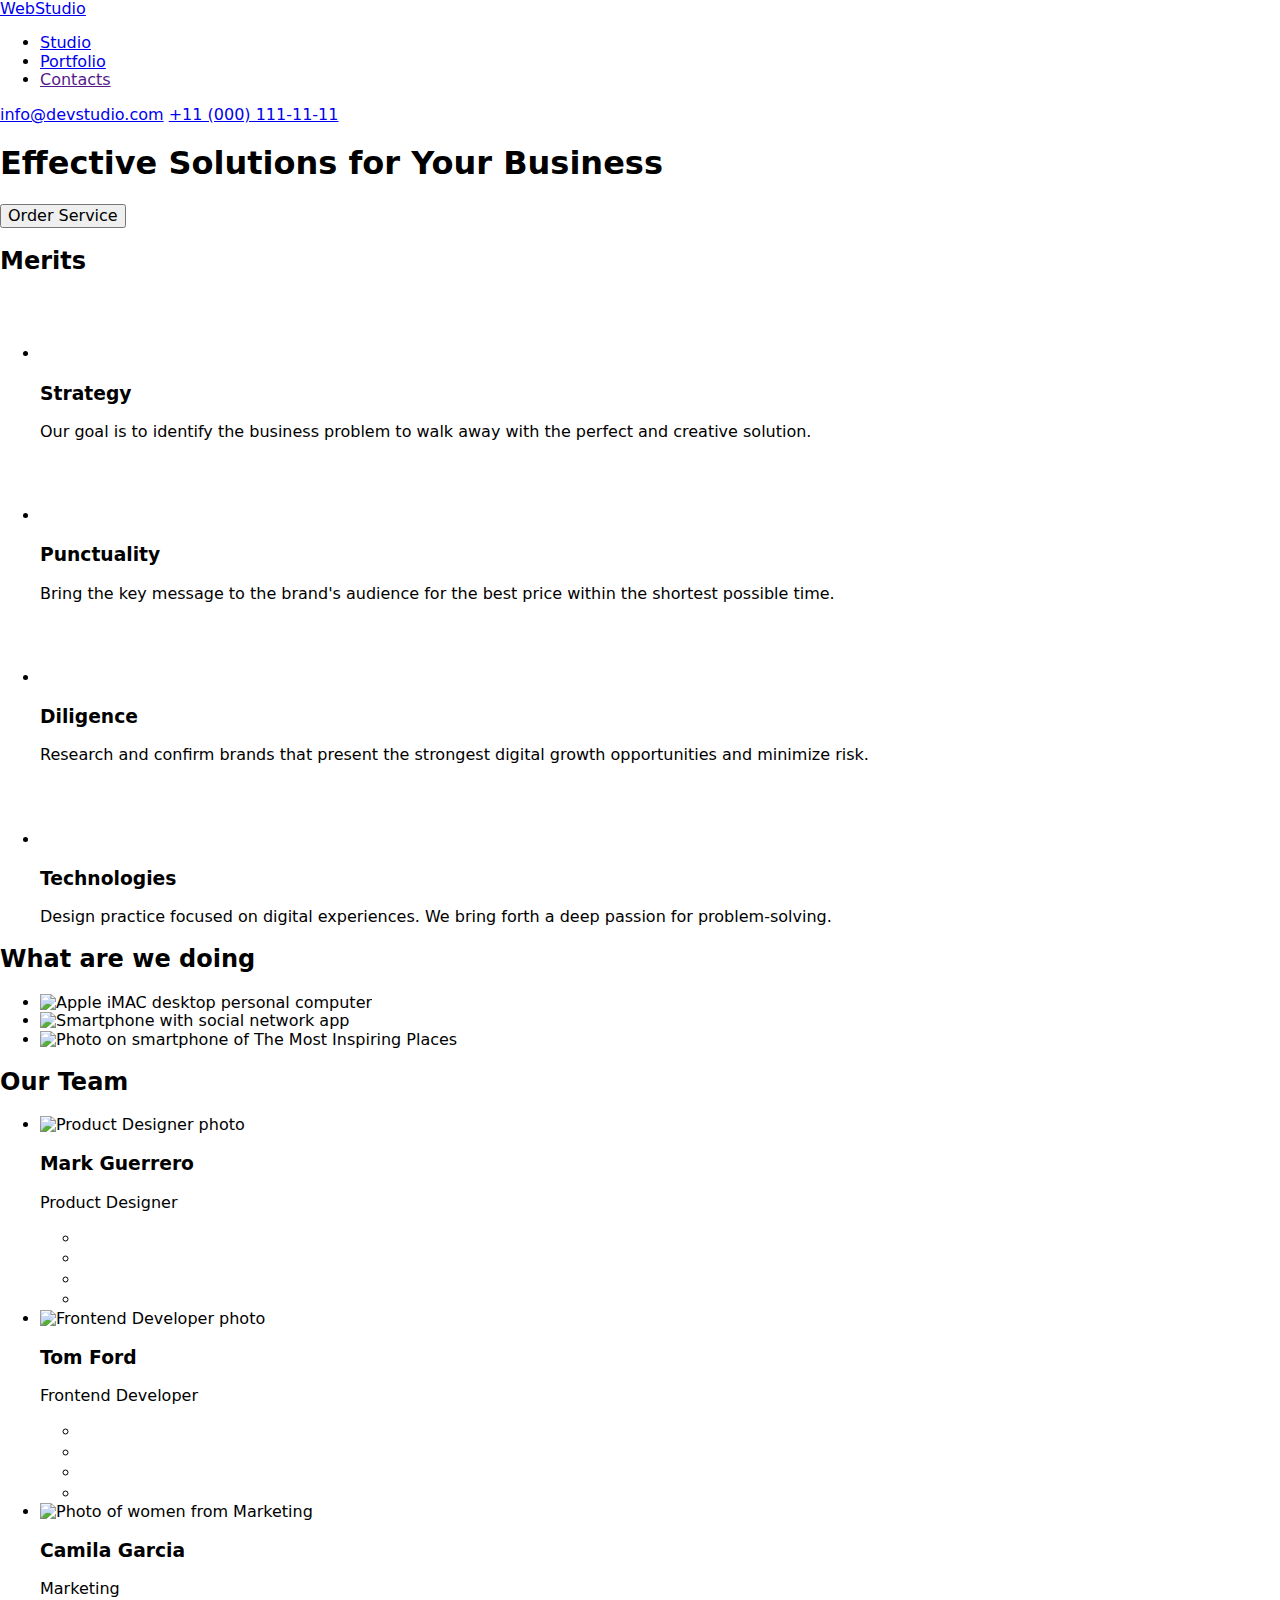
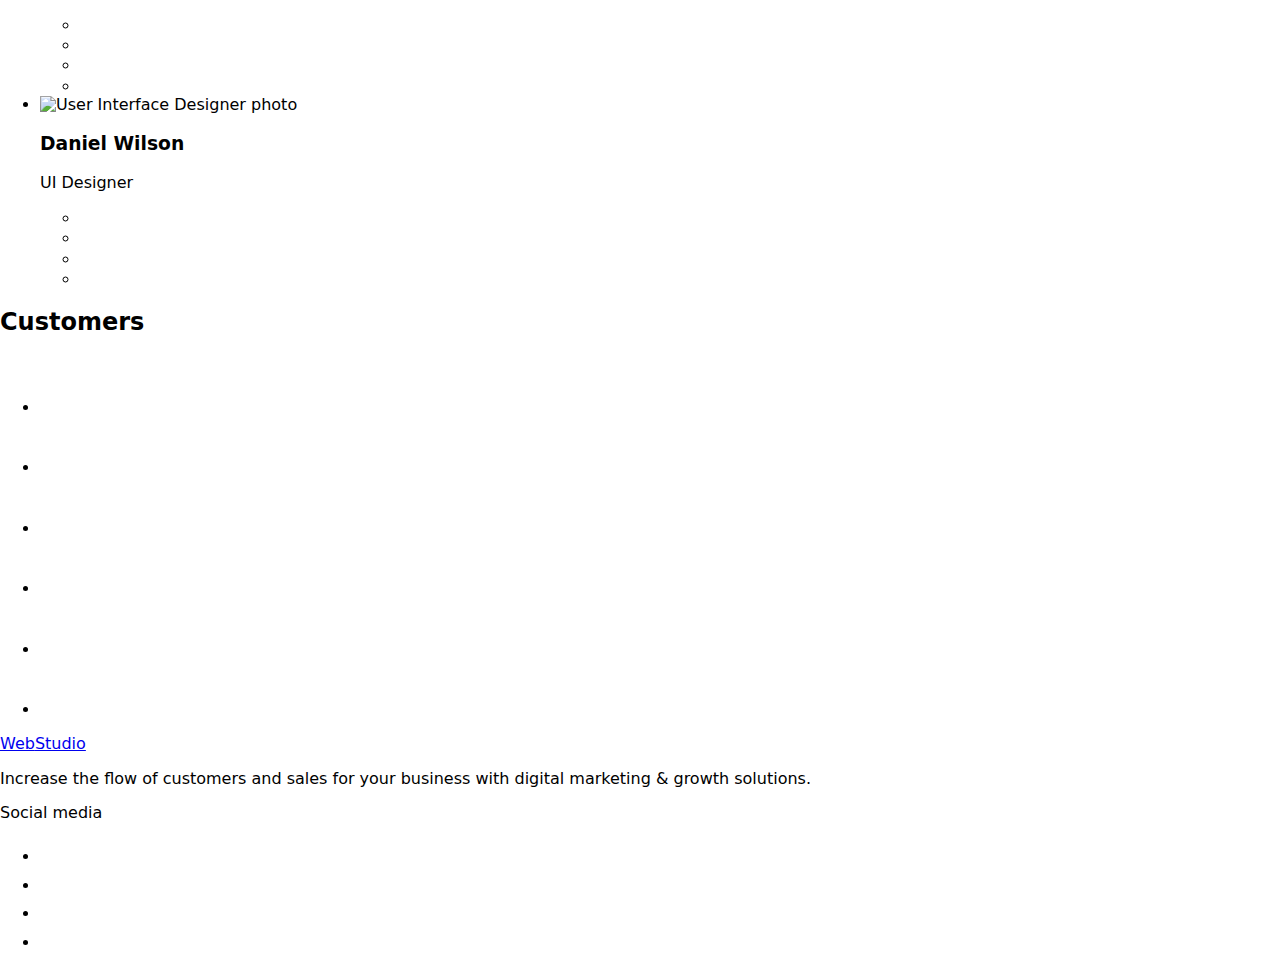
==== index.html @ 790641c5 "Create index.html" ====
<!DOCTYPE html>
<html lang="en">
<head>
    <meta charset="UTF-8">
    <meta http-equiv="X-UA-Compatible" content="IE=edge">
    <meta name="viewport" content="width=device-width, initial-scale=1.0">
    <title>WEBSTUDIO</title>
    <link rel="stylesheet" href="https://cdnjs.cloudflare.com/ajax/libs/modern-normalize/1.1.0/modern-normalize.min.css">
    <link rel="preconnect" href="https://fonts.googleapis.com">
    <link rel="preconnect" href="https://fonts.gstatic.com" crossorigin>
    <link href="https://fonts.googleapis.com/css2?family=Raleway:wght@800&family=Roboto:wght@400;500;700;900&display=swap" rel="stylesheet">
    <link rel="stylesheet" href="./css/styles.css">
</head>
<body>
    <header class="header">
        <div class="container">
            <a class="text-logo link" href="./index.html">Web<span class="header-logo">Studio</span></a>
            <nav class="header-nav">
                <ul class="menu-list list">
                    <li class="menu-item"><a class="menu-link link" href="./index.html">Studio</a></li>
                    <li class="menu-item"><a class="menu-link link" href="./portfolio.html">Portfolio</a></li>
                    <li class="menu-item"><a class="menu-link link" href="">Contacts</a></li>
                </ul>
            </nav>
            <a class="header-contacts link" href="mailto:info@devstudio.com">info@devstudio.com</a>
            <a class="header-contacts link" href="tel:+110001111111">+11 (000) 111-11-11</a>
        </div>
    </header>
    <main>
        <section class="section hero">
            <div class="container">
                <h1 class="hero-title">Effective Solutions for Your Business</h1>   
                <button class="order-btn" type="button">Order Service</button>
            </div>
        </section>
        <section class="section merits">
            <div class="container">
                <h2 class="visually-hidden">Merits</h2>
                <ul class="merits-list list">
                    <li class="merits-item">
                        <div class="merits-bg">
                            <svg class="merits-icon" width="64" height="64">
                                <use href="./images/icons.svg#icon-antenna"></use>
                            </svg>
                        </div>
                        <h3 class="sub-title">Strategy</h3>
                        <p class="regular-text">Our goal is to identify the business problem to walk away with the perfect and creative solution.</p>
                    </li>
                    <li class="merits-item">
                        <div class="merits-bg">
                            <svg class="merits-icon" width="64" height="64">
                                <use href="./images/icons.svg#icon-clock"></use>
                            </svg>
                        </div>
                        <h3 class="sub-title">Punctuality</h3>
                        <p class="regular-text">Bring the key message to the brand's audience for the best price within the shortest possible time.</p>
                    </li>
                    <li class="merits-item">
                        <div class="merits-bg">
                            <svg class="merits-icon" width="64" height="64">
                                <use href="./images/icons.svg#icon-diagram"></use>
                            </svg>
                        </div>
                        <h3 class="sub-title">Diligence</h3>
                        <p class="regular-text">Research and confirm brands that present the strongest digital growth opportunities and minimize risk.</p>
                    </li>
                    <li class="merits-item">
                        <div class="merits-bg">
                            <svg class="merits-icon" width="64" height="64">
                                <use href="./images/icons.svg#icon-astronaut"></use>
                            </svg>
                        </div>
                        <h3 class="sub-title">Technologies</h3>
                        <p class="regular-text">Design practice focused on digital experiences. We bring forth a deep passion for problem-solving.</p>
                    </li>
                </ul>
            </div>
        </section>
        <section class="section accomplishments">
            <div class="container">
                <h2 class="title">What are we doing</h2>
                <ul class="list">
                    <li><img src="./images/apple_imac.jpg" alt="Apple iMAC desktop personal computer" width="360" height="300"></li>
                    <li><img src="./images/smartphone_app.jpg" alt="Smartphone with social network app" width="360" height="300"></li>
                    <li><img src="./images/travel_recomendation_app.jpg" alt="Photo on smartphone of The Most Inspiring Places" width="360" height="300"></li>
                </ul>
            </div>
        </section>       
        <section class="section team">
            <div class="container">
                <h2 class="title">Our Team</h2>
                <ul class="list">
                    <li class="team-card">
                        <img src="./images/product_designer.jpg" alt="Product Designer photo" style="width: 100%; height: 260px;">
                        <div class="card-wrap">
                            <h3 class="sub-title">Mark Guerrero</h3>
                            <p class="regular-text">Product Designer</p>
                            <ul class="team-soc-list list">
                                <li class="team-soc-item"><a href="https://www.instagram.com/" rel="noopener noreferrer nofollow" target="_blank" class="team-soc-link link"><svg class="team-soc-icon" width="16" height="16"><use href="./images/icons.svg#icon-instagram"></use></svg></a></li>
                                <li class="team-soc-item"><a href="https://twitter.com/" rel="noopener noreferrer nofollow" target="_blank" class="team-soc-link link"><svg class="team-soc-icon" width="16" height="16"><use href="./images/icons.svg#icon-twitter"></use></svg></a></li>
                                <li class="team-soc-item"><a href="https://www.facebook.com/" rel="noopener noreferrer nofollow" target="_blank" class="team-soc-link link"><svg class="team-soc-icon" width="16" height="16"><use href="./images/icons.svg#icon-facebook"></use></svg></a></li>
                                <li class="team-soc-item"><a href="https://www.linkedin.com/" rel="noopener noreferrer nofollow" target="_blank" class="team-soc-link link"><svg class="team-soc-icon" width="16" height="16"><use href="./images/icons.svg#icon-linkedin"></use></svg></a></li>
                            </ul>
                        </div></li>
                    <li class="team-card">
                        <img src="./images/frontend_developer.jpg" alt="Frontend Developer photo" style="width: 100%; height: 260px;">
                        <div class="card-wrap">
                            <h3 class="sub-title">Tom Ford</h3>
                            <p class="regular-text">Frontend Developer</p>
                            <ul class="team-soc-list list">
                                <li class="team-soc-item"><a href="https://www.instagram.com/" rel="noopener noreferrer nofollow" target="_blank" class="team-soc-link link"><svg class="team-soc-icon" width="16" height="16"><use href="./images/icons.svg#icon-instagram"></use></svg></a></li>
                                <li class="team-soc-item"><a href="https://twitter.com/" rel="noopener noreferrer nofollow" target="_blank" class="team-soc-link link"><svg class="team-soc-icon" width="16" height="16"><use href="./images/icons.svg#icon-twitter"></use></svg></a></li>
                                <li class="team-soc-item"><a href="https://www.facebook.com/" rel="noopener noreferrer nofollow" target="_blank" class="team-soc-link link"><svg class="team-soc-icon" width="16" height="16"><use href="./images/icons.svg#icon-facebook"></use></svg></a></li>
                                <li class="team-soc-item"><a href="https://www.linkedin.com/" rel="noopener noreferrer nofollow" target="_blank" class="team-soc-link link"><svg class="team-soc-icon" width="16" height="16"><use href="./images/icons.svg#icon-linkedin"></use></svg></a></li>
                            </ul>
                        </div></li>
                    <li class="team-card">
                        <img src="./images/women_marketing.jpg" alt="Photo of women from Marketing" style="width: 100%; height: 260px;">
                        <div class="card-wrap">
                            <h3 class="sub-title">Camila Garcia</h3>
                            <p class="regular-text">Marketing</p>
                            <ul class="team-soc-list list">
                                <li class="team-soc-item"><a href="https://www.instagram.com/" rel="noopener noreferrer nofollow" target="_blank" class="team-soc-link link"><svg class="team-soc-icon" width="16" height="16"><use href="./images/icons.svg#icon-instagram"></use></svg></a></li>
                                <li class="team-soc-item"><a href="https://twitter.com/" rel="noopener noreferrer nofollow" target="_blank" class="team-soc-link link"><svg class="team-soc-icon" width="16" height="16"><use href="./images/icons.svg#icon-twitter"></use></svg></a></li>
                                <li class="team-soc-item"><a href="https://www.facebook.com/" rel="noopener noreferrer nofollow" target="_blank" class="team-soc-link link"><svg class="team-soc-icon" width="16" height="16"><use href="./images/icons.svg#icon-facebook"></use></svg></a></li>
                                <li class="team-soc-item"><a href="https://www.linkedin.com/" rel="noopener noreferrer nofollow" target="_blank" class="team-soc-link link"><svg class="team-soc-icon" width="16" height="16"><use href="./images/icons.svg#icon-linkedin"></use></svg></a></li>
                            </ul>
                        </div></li>
                    <li class="team-card">
                        <img src="./images/ui_designer.jpg" alt="User Interface Designer photo" style="width: 100%; height: 260px;">
                        <div class="card-wrap">
                            <h3 class="sub-title">Daniel Wilson</h3>
                            <p class="regular-text">UI Designer</p>
                            <ul class="team-soc-list list">
                                <li class="team-soc-item"><a href="https://www.instagram.com/" rel="noopener noreferrer nofollow" target="_blank" class="team-soc-link link"><svg class="team-soc-icon" width="16" height="16"><use href="./images/icons.svg#icon-instagram"></use></svg></a></li>
                                <li class="team-soc-item"><a href="https://twitter.com/" rel="noopener noreferrer nofollow" target="_blank" class="team-soc-link link"><svg class="team-soc-icon" width="16" height="16"><use href="./images/icons.svg#icon-twitter"></use></svg></a></li>
                                <li class="team-soc-item"><a href="https://www.facebook.com/" rel="noopener noreferrer nofollow" target="_blank" class="team-soc-link link"><svg class="team-soc-icon" width="16" height="16"><use href="./images/icons.svg#icon-facebook"></use></svg></a></li>
                                <li class="team-soc-item"><a href="https://www.linkedin.com/" rel="noopener noreferrer nofollow" target="_blank" class="team-soc-link link"><svg class="team-soc-icon" width="16" height="16"><use href="./images/icons.svg#icon-linkedin"></use></svg></a></li>
                            </ul>
                        </div></li>
                </ul>
            </div>
        </section>
        <section class="section customers">
            <div class="container">
                <h2 class="title">Customers</h2>
                <ul class="customer-list list">
                    <li class="customer-item">
                        <a href="" class="custome-link link">
                            <svg class="customer-icon" width="104" height="56">
                                <use href="./images/icons.svg#icon-yaandco"></use>
                            </svg>
                        </a></li>
                    <li class="customer-item">
                        <a href="" class="custome-link link">
                            <svg class="customer-icon" width="104" height="56">
                                <use href="./images/icons.svg#icon-cotagline"></use>
                            </svg>
                        </a></li>
                    <li class="customer-item">
                        <a href="" class="custome-link link">
                            <svg class="customer-icon" width="104" height="56">
                                <use href="./images/icons.svg#icon-company"></use>
                            </svg>
                        </a></li>
                    <li class="customer-item">
                        <a href="" class="custome-link link">
                            <svg class="customer-icon" width="104" height="56">
                                <use href="./images/icons.svg#icon-foster"></use>
                            </svg>
                        </a></li>
                    <li class="customer-item">
                        <a href="" class="custome-link link">
                            <svg class="customer-icon" width="104" height="56">
                                <use href="./images/icons.svg#icon-brand"></use>
                            </svg>
                        </a></li>
                    <li class="customer-item">
                        <a href="" class="custome-link link">
                            <svg class="customer-icon" width="104" height="56">
                                <use href="./images/icons.svg#icon-tagline"></use>
                            </svg>
                        </a></li>
                </ul>
            </div>
        </section>
    </main>
    <footer class="footer">
        <div class="container">
            <div>
                <a class="text-logo link" href="./index.html">Web<span class="footer-logo">Studio</span></a>
                <p class="footer-txt regular-text">Increase the flow of customers and sales for your business with digital marketing & growth solutions.</p>
            </div>
            <div class="social">
                <p class="social-txt">Social media</p>
                <ul class="social-list list">
                    <li class="social-item">
                        <a href="https://www.instagram.com/" rel="noopener noreferrer nofollow" target="_blank" class="social-link link">
                            <svg class="social-icon" width="24" height="24">
                                <use href="./images/icons.svg#icon-instagram"></use>
                            </svg>
                        </a>
                    </li>
                    <li class="social-item">
                        <a href="https://twitter.com/" rel="noopener noreferrer nofollow" target="_blank" class="social-link link">
                            <svg class="social-icon" width="24" height="24">
                                <use href="./images/icons.svg#icon-twitter"></use>
                            </svg>
                        </a>
                    </li>
                    <li class="social-item">
                        <a href="https://www.facebook.com/" rel="noopener noreferrer nofollow" target="_blank" class="social-link link">
                            <svg class="social-icon" width="24" height="24">
                                <use href="./images/icons.svg#icon-facebook"></use>
                            </svg>
                        </a>
                    </li>
                    <li class="social-item">
                        <a href="https://www.linkedin.com/" rel="noopener noreferrer nofollow" target="_blank" class="social-link link">
                            <svg class="social-icon" width="24" height="24">
                                <use href="./images/icons.svg#icon-linkedin"></use>
                            </svg>
                        </a>
                    </li>
                </ul>
            </div>
        </div>
    </footer>
</body>
</html>
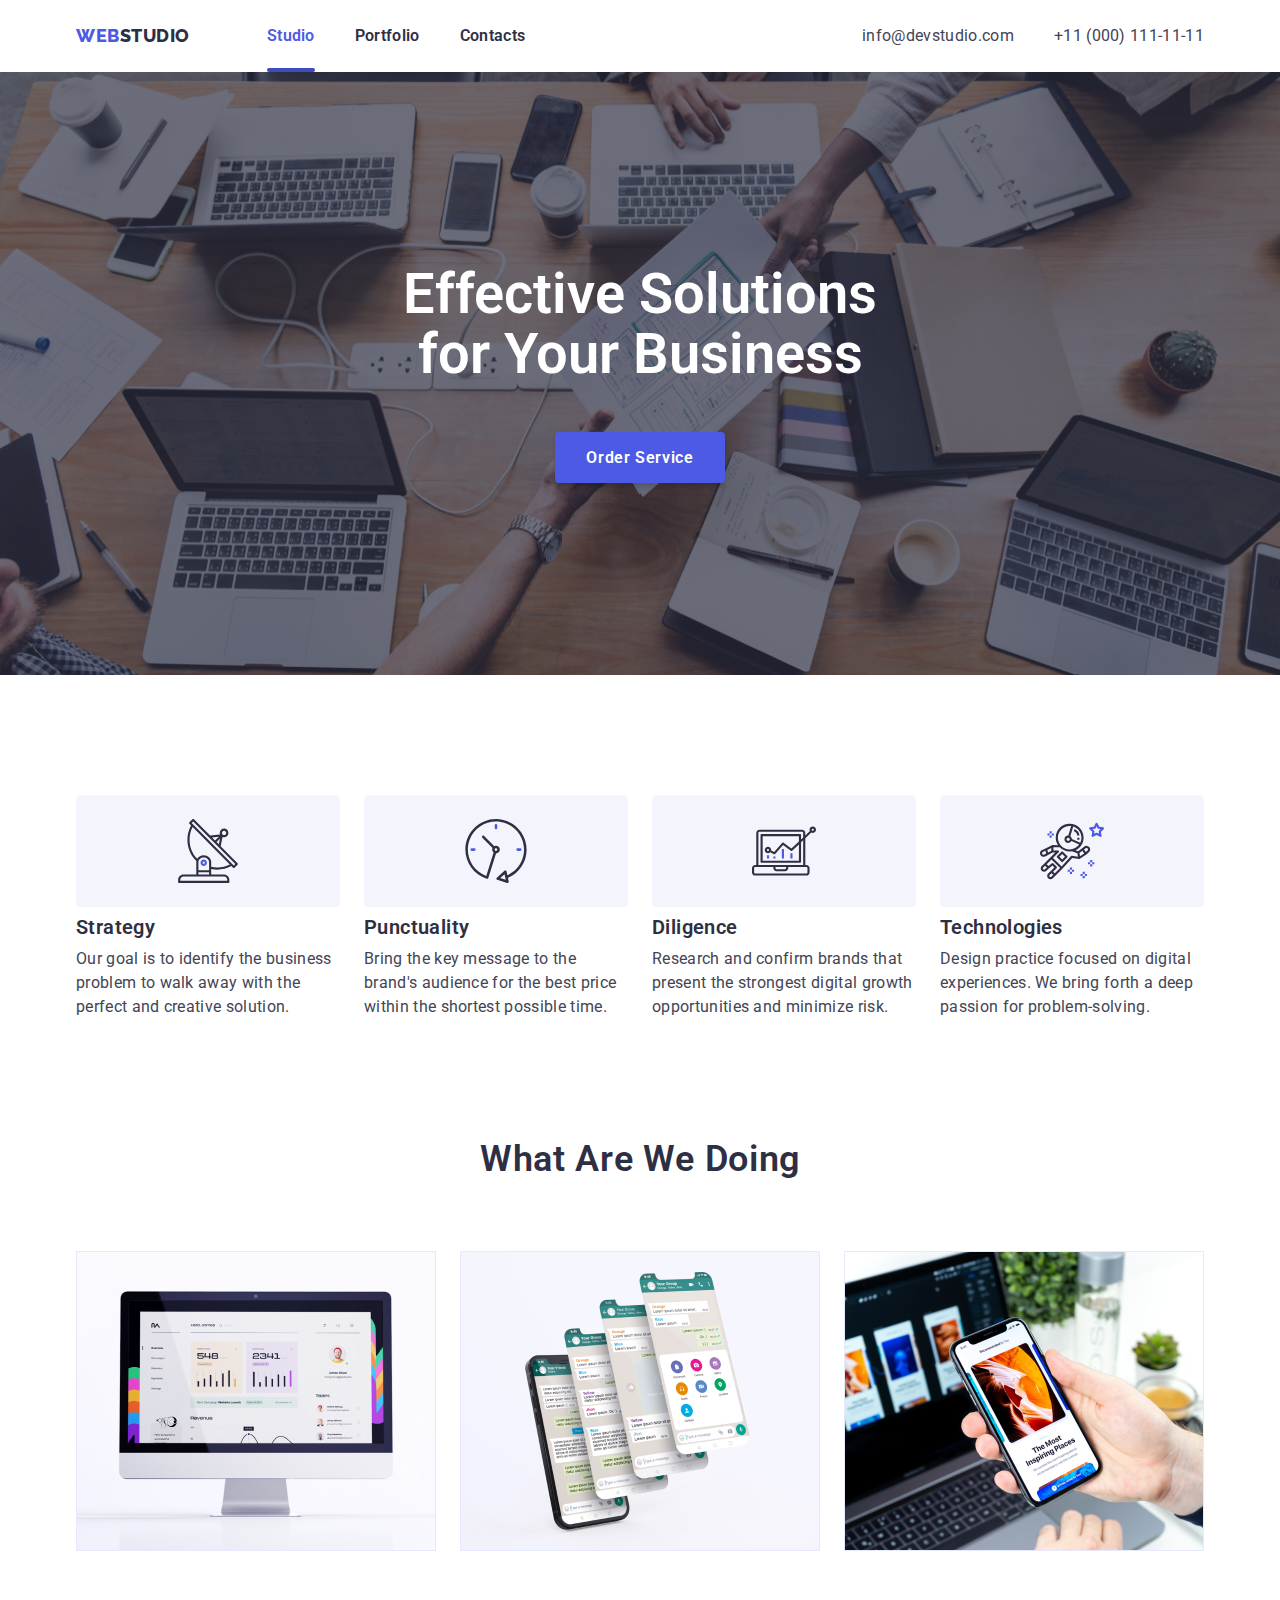
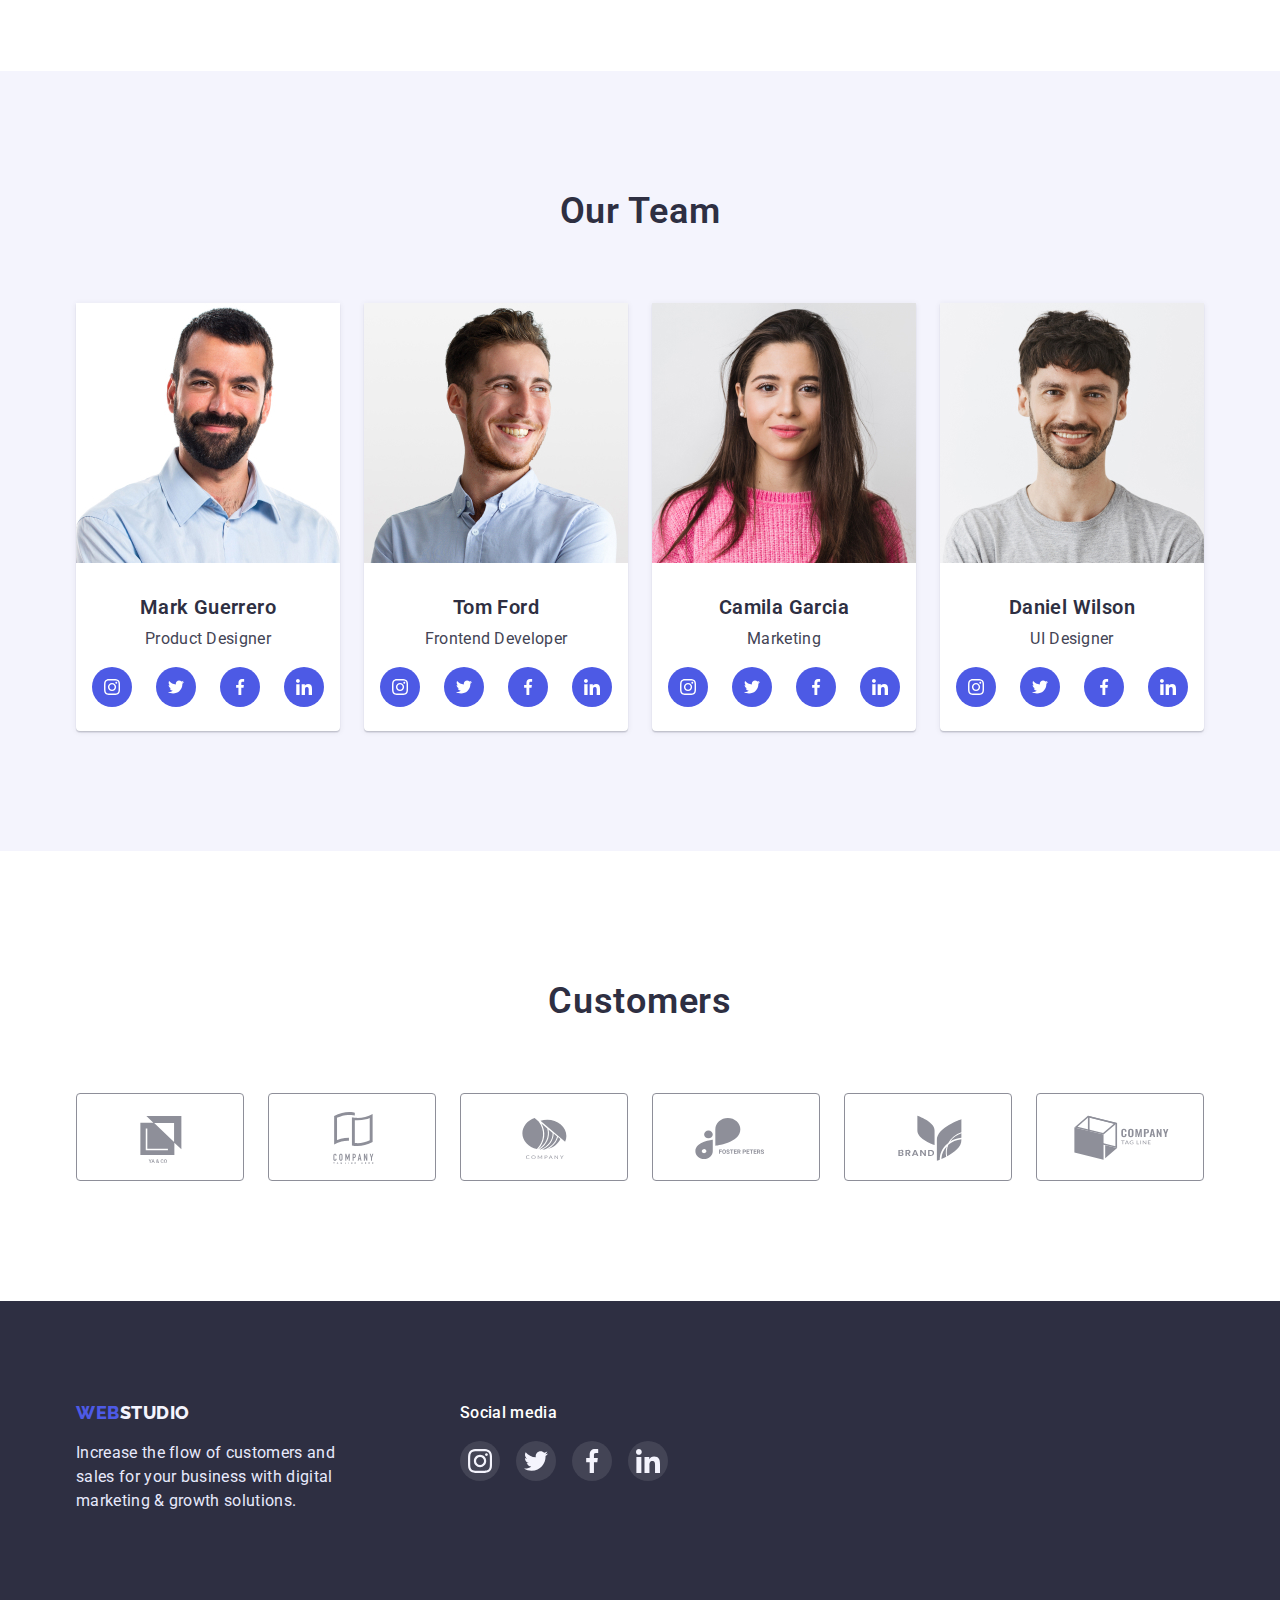
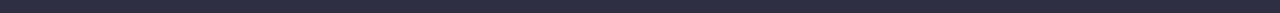
==== commit dacb0627: "Update index.html" ====
--- a/index.html
+++ b/index.html
@@ -17,9 +17,15 @@
             <a class="text-logo link" href="./index.html">Web<span class="header-logo">Studio</span></a>
             <nav class="header-nav">
                 <ul class="menu-list list">
-                    <li class="menu-item"><a class="menu-link link" href="./index.html">Studio</a></li>
-                    <li class="menu-item"><a class="menu-link link" href="./portfolio.html">Portfolio</a></li>
-                    <li class="menu-item"><a class="menu-link link" href="">Contacts</a></li>
+                    <li class="menu-item">
+                        <a class="menu-link link current" href="./index.html">Studio</a>
+                    </li>
+                    <li class="menu-item">
+                        <a class="menu-link link" href="./portfolio.html">Portfolio</a>
+                    </li>
+                    <li class="menu-item">
+                        <a class="menu-link link" href="">Contacts</a>
+                    </li>
                 </ul>
             </nav>
             <a class="header-contacts link" href="mailto:info@devstudio.com">info@devstudio.com</a>
@@ -30,7 +36,7 @@
         <section class="section hero">
             <div class="container">
                 <h1 class="hero-title">Effective Solutions for Your Business</h1>   
-                <button class="order-btn" type="button">Order Service</button>
+                <button class="order-btn" type="button" data-modal-open>Order Service</button>
             </div>
         </section>
         <section class="section merits">
@@ -96,48 +102,147 @@
                             <h3 class="sub-title">Mark Guerrero</h3>
                             <p class="regular-text">Product Designer</p>
                             <ul class="team-soc-list list">
-                                <li class="team-soc-item"><a href="https://www.instagram.com/" rel="noopener noreferrer nofollow" target="_blank" class="team-soc-link link"><svg class="team-soc-icon" width="16" height="16"><use href="./images/icons.svg#icon-instagram"></use></svg></a></li>
-                                <li class="team-soc-item"><a href="https://twitter.com/" rel="noopener noreferrer nofollow" target="_blank" class="team-soc-link link"><svg class="team-soc-icon" width="16" height="16"><use href="./images/icons.svg#icon-twitter"></use></svg></a></li>
-                                <li class="team-soc-item"><a href="https://www.facebook.com/" rel="noopener noreferrer nofollow" target="_blank" class="team-soc-link link"><svg class="team-soc-icon" width="16" height="16"><use href="./images/icons.svg#icon-facebook"></use></svg></a></li>
-                                <li class="team-soc-item"><a href="https://www.linkedin.com/" rel="noopener noreferrer nofollow" target="_blank" class="team-soc-link link"><svg class="team-soc-icon" width="16" height="16"><use href="./images/icons.svg#icon-linkedin"></use></svg></a></li>
+                                <li class="team-soc-item">
+                                    <a href="https://www.instagram.com/" rel="noopener noreferrer nofollow" target="_blank" class="team-soc-link link">
+                                        <svg class="team-soc-icon" width="16" height="16">
+                                            <use href="./images/icons.svg#icon-instagram"></use>
+                                        </svg>
+                                    </a>
+                                </li>
+                                <li class="team-soc-item">
+                                    <a href="https://twitter.com/" rel="noopener noreferrer nofollow" target="_blank" class="team-soc-link link">
+                                        <svg class="team-soc-icon" width="16" height="16">
+                                            <use href="./images/icons.svg#icon-twitter"></use>
+                                        </svg>
+                                    </a>
+                                </li>                                    
+                                <li class="team-soc-item">
+                                    <a href="https://www.facebook.com/" rel="noopener noreferrer nofollow" target="_blank" class="team-soc-link link">
+                                        <svg class="team-soc-icon" width="16" height="16">
+                                            <use href="./images/icons.svg#icon-facebook"></use>
+                                        </svg>
+                                    </a>
+                                </li>
+                                <li class="team-soc-item">
+                                    <a href="https://www.linkedin.com/" rel="noopener noreferrer nofollow" target="_blank" class="team-soc-link link">
+                                        <svg class="team-soc-icon" width="16" height="16">
+                                            <use href="./images/icons.svg#icon-linkedin"></use>
+                                        </svg>
+                                    </a>
+                                </li>
                             </ul>
-                        </div></li>
+                        </div>
                     <li class="team-card">
                         <img src="./images/frontend_developer.jpg" alt="Frontend Developer photo" style="width: 100%; height: 260px;">
                         <div class="card-wrap">
                             <h3 class="sub-title">Tom Ford</h3>
                             <p class="regular-text">Frontend Developer</p>
                             <ul class="team-soc-list list">
-                                <li class="team-soc-item"><a href="https://www.instagram.com/" rel="noopener noreferrer nofollow" target="_blank" class="team-soc-link link"><svg class="team-soc-icon" width="16" height="16"><use href="./images/icons.svg#icon-instagram"></use></svg></a></li>
-                                <li class="team-soc-item"><a href="https://twitter.com/" rel="noopener noreferrer nofollow" target="_blank" class="team-soc-link link"><svg class="team-soc-icon" width="16" height="16"><use href="./images/icons.svg#icon-twitter"></use></svg></a></li>
-                                <li class="team-soc-item"><a href="https://www.facebook.com/" rel="noopener noreferrer nofollow" target="_blank" class="team-soc-link link"><svg class="team-soc-icon" width="16" height="16"><use href="./images/icons.svg#icon-facebook"></use></svg></a></li>
-                                <li class="team-soc-item"><a href="https://www.linkedin.com/" rel="noopener noreferrer nofollow" target="_blank" class="team-soc-link link"><svg class="team-soc-icon" width="16" height="16"><use href="./images/icons.svg#icon-linkedin"></use></svg></a></li>
+                                <li class="team-soc-item">
+                                    <a href="https://www.instagram.com/" rel="noopener noreferrer nofollow" target="_blank" class="team-soc-link link">
+                                        <svg class="team-soc-icon" width="16" height="16">
+                                            <use href="./images/icons.svg#icon-instagram"></use>
+                                        </svg>
+                                    </a>
+                                </li>
+                                <li class="team-soc-item">
+                                    <a href="https://twitter.com/" rel="noopener noreferrer nofollow" target="_blank" class="team-soc-link link">
+                                        <svg class="team-soc-icon" width="16" height="16">
+                                            <use href="./images/icons.svg#icon-twitter"></use>
+                                        </svg>
+                                    </a>
+                                </li>
+                                <li class="team-soc-item">
+                                    <a href="https://www.facebook.com/" rel="noopener noreferrer nofollow" target="_blank" class="team-soc-link link">
+                                        <svg class="team-soc-icon" width="16" height="16">
+                                            <use href="./images/icons.svg#icon-facebook"></use>
+                                        </svg>
+                                    </a>
+                                </li>
+                                <li class="team-soc-item">
+                                    <a href="https://www.linkedin.com/" rel="noopener noreferrer nofollow" target="_blank" class="team-soc-link link">
+                                        <svg class="team-soc-icon" width="16" height="16">
+                                            <use href="./images/icons.svg#icon-linkedin"></use>
+                                        </svg>
+                                    </a>
+                                </li>
                             </ul>
-                        </div></li>
+                        </div>
+                    </li>
                     <li class="team-card">
                         <img src="./images/women_marketing.jpg" alt="Photo of women from Marketing" style="width: 100%; height: 260px;">
                         <div class="card-wrap">
                             <h3 class="sub-title">Camila Garcia</h3>
                             <p class="regular-text">Marketing</p>
                             <ul class="team-soc-list list">
-                                <li class="team-soc-item"><a href="https://www.instagram.com/" rel="noopener noreferrer nofollow" target="_blank" class="team-soc-link link"><svg class="team-soc-icon" width="16" height="16"><use href="./images/icons.svg#icon-instagram"></use></svg></a></li>
-                                <li class="team-soc-item"><a href="https://twitter.com/" rel="noopener noreferrer nofollow" target="_blank" class="team-soc-link link"><svg class="team-soc-icon" width="16" height="16"><use href="./images/icons.svg#icon-twitter"></use></svg></a></li>
-                                <li class="team-soc-item"><a href="https://www.facebook.com/" rel="noopener noreferrer nofollow" target="_blank" class="team-soc-link link"><svg class="team-soc-icon" width="16" height="16"><use href="./images/icons.svg#icon-facebook"></use></svg></a></li>
-                                <li class="team-soc-item"><a href="https://www.linkedin.com/" rel="noopener noreferrer nofollow" target="_blank" class="team-soc-link link"><svg class="team-soc-icon" width="16" height="16"><use href="./images/icons.svg#icon-linkedin"></use></svg></a></li>
+                                <li class="team-soc-item">
+                                    <a href="https://www.instagram.com/" rel="noopener noreferrer nofollow" target="_blank" class="team-soc-link link">
+                                        <svg class="team-soc-icon" width="16" height="16">
+                                            <use href="./images/icons.svg#icon-instagram"></use>
+                                        </svg>
+                                    </a>
+                                </li>
+                                <li class="team-soc-item">
+                                    <a href="https://twitter.com/" rel="noopener noreferrer nofollow" target="_blank" class="team-soc-link link">
+                                        <svg class="team-soc-icon" width="16" height="16">
+                                            <use href="./images/icons.svg#icon-twitter"></use>
+                                        </svg>
+                                    </a>
+                                </li>
+                                <li class="team-soc-item">
+                                    <a href="https://www.facebook.com/" rel="noopener noreferrer nofollow" target="_blank" class="team-soc-link link">
+                                        <svg class="team-soc-icon" width="16" height="16">
+                                            <use href="./images/icons.svg#icon-facebook"></use>
+                                        </svg>
+                                    </a>
+                                </li>
+                                <li class="team-soc-item">
+                                    <a href="https://www.linkedin.com/" rel="noopener noreferrer nofollow" target="_blank" class="team-soc-link link">
+                                        <svg class="team-soc-icon" width="16" height="16">
+                                            <use href="./images/icons.svg#icon-linkedin"></use>
+                                        </svg>
+                                    </a>
+                                </li>
                             </ul>
-                        </div></li>
+                        </div>
+                    </li>
                     <li class="team-card">
                         <img src="./images/ui_designer.jpg" alt="User Interface Designer photo" style="width: 100%; height: 260px;">
                         <div class="card-wrap">
                             <h3 class="sub-title">Daniel Wilson</h3>
                             <p class="regular-text">UI Designer</p>
                             <ul class="team-soc-list list">
-                                <li class="team-soc-item"><a href="https://www.instagram.com/" rel="noopener noreferrer nofollow" target="_blank" class="team-soc-link link"><svg class="team-soc-icon" width="16" height="16"><use href="./images/icons.svg#icon-instagram"></use></svg></a></li>
-                                <li class="team-soc-item"><a href="https://twitter.com/" rel="noopener noreferrer nofollow" target="_blank" class="team-soc-link link"><svg class="team-soc-icon" width="16" height="16"><use href="./images/icons.svg#icon-twitter"></use></svg></a></li>
-                                <li class="team-soc-item"><a href="https://www.facebook.com/" rel="noopener noreferrer nofollow" target="_blank" class="team-soc-link link"><svg class="team-soc-icon" width="16" height="16"><use href="./images/icons.svg#icon-facebook"></use></svg></a></li>
-                                <li class="team-soc-item"><a href="https://www.linkedin.com/" rel="noopener noreferrer nofollow" target="_blank" class="team-soc-link link"><svg class="team-soc-icon" width="16" height="16"><use href="./images/icons.svg#icon-linkedin"></use></svg></a></li>
+                                <li class="team-soc-item">
+                                    <a href="https://www.instagram.com/" rel="noopener noreferrer nofollow" target="_blank" class="team-soc-link link">
+                                        <svg class="team-soc-icon" width="16" height="16">
+                                            <use href="./images/icons.svg#icon-instagram"></use>
+                                        </svg>
+                                    </a>
+                                </li>
+                                <li class="team-soc-item">
+                                    <a href="https://twitter.com/" rel="noopener noreferrer nofollow" target="_blank" class="team-soc-link link">
+                                        <svg class="team-soc-icon" width="16" height="16">
+                                            <use href="./images/icons.svg#icon-twitter"></use>
+                                        </svg>
+                                    </a>
+                                </li>
+                                <li class="team-soc-item">
+                                    <a href="https://www.facebook.com/" rel="noopener noreferrer nofollow" target="_blank" class="team-soc-link link">
+                                        <svg class="team-soc-icon" width="16" height="16">
+                                            <use href="./images/icons.svg#icon-facebook"></use>
+                                        </svg>
+                                    </a>
+                                </li>
+                                <li class="team-soc-item">
+                                    <a href="https://www.linkedin.com/" rel="noopener noreferrer nofollow" target="_blank" class="team-soc-link link">
+                                        <svg class="team-soc-icon" width="16" height="16">
+                                            <use href="./images/icons.svg#icon-linkedin"></use>
+                                        </svg>
+                                    </a>
+                                </li>
                             </ul>
-                        </div></li>
+                        </div>
+                    </li>
                 </ul>
             </div>
         </section>
@@ -226,5 +331,15 @@
             </div>
         </div>
     </footer>
+    <div class="backdrop is-hidden" data-modal>
+        <div class="modal">
+            <button type="button" class="modal-close-btn" data-modal-close>
+                <svg class="modal-close-btn-icon">
+                    <use href="./images/icons.svg#icon-close"></use>
+                </svg>
+            </button>
+        </div>
+    </div>
+    <script src="./js/modal.js"></script>
 </body>
 </html>--- a/css/styles.css
+++ b/css/styles.css
@@ -0,0 +1,558 @@
+:root {
+    --primary-brand: #4D5AE5;
+    --dark: #2E2F42;
+    --bg-gradient: linear-gradient(rgba(46, 47, 66, 0.7), rgba(46, 47, 66, 0.7));
+}
+p, h1, h2, h3, h4, h5, h6 {
+    margin: 0;
+}
+ul, ol {
+    margin: 0;
+    padding-left: 0;
+}
+img {
+    display: block;
+}
+/* -------------------- CLOBAL TYPOGRAPHY -------------------- */
+body {
+    font-family: 'Roboto', sans-serif;
+    color: #434455;
+    font-size: 16px;
+}
+.title {
+    font-weight: 600;
+    font-size: 36px;
+    line-height: calc(40/36);
+    text-align: center;
+    text-transform: capitalize;
+    color: var(--dark);
+    letter-spacing: 0.02em;
+}
+.sub-title {
+    font-weight: 600;
+    font-size: 20px;
+    line-height: calc(24/20);
+    color: var(--dark);
+    letter-spacing: 0.02em;
+}
+.regular-text {
+    line-height: calc(24/16);
+    letter-spacing: 0.02em;
+    color: #434455;
+}
+/* -------------------- AUXILIARY -------------------- */
+.container {
+    width: 1158px;
+    padding-inline: 15px;
+    margin: 0 auto;
+}
+.section {
+}
+.visually-hidden {
+    position: absolute;
+    width: 1px;
+    height: 1px;
+    margin: -1px;
+    border: 0;
+    padding: 0;
+    white-space: nowrap;
+    clip-path: inset(100%);
+    clip: rect(0 0 0 0);
+    overflow: hidden;
+}
+.list {
+    list-style: none;
+    display: flex;
+    flex-wrap: wrap;
+    justify-content: space-between;
+}
+.link {
+    text-decoration: none;
+}
+/* -------------------- HEADER -------------------- */
+.header {
+    font-size: 16px;
+    line-height: calc(24/16);
+    letter-spacing: 0.02em;
+    padding-block: 24px;
+    box-shadow: 
+        0px 2px 1px rgba(46, 47, 66, 0.08), 
+        0px 1px 1px rgba(46, 47, 66, 0.16), 
+        0px 1px 6px rgba(46, 47, 66, 0.08);
+}
+.header > .container {
+    display: flex;
+    align-items: center;
+}
+.header-logo {
+    color: var(--dark);
+}
+.text-logo {
+    font-family: 'Raleway';
+    font-weight: 800;
+    font-size: 18px;
+    line-height: calc(24/18);
+    letter-spacing: 0.03em;
+    text-transform: uppercase;
+    color: var(--primary-brand);
+
+}
+.header-nav {
+    display: flex;
+    align-items: center;
+    margin-right: auto;
+    margin-left: 77px;
+}
+.menu {
+}
+.menu-list {
+    display: flex;
+    gap: 40px;
+}
+.menu-item {
+}
+.menu-link {
+    position: relative;
+    font-weight: 600;
+    color: var(--dark);
+    transition: 
+        color 250ms cubic-bezier(0.4, 0, 0.2, 1);
+}
+.menu-link::after {
+    opacity: 0;
+    transition: 
+        opacity 250ms cubic-bezier(0.4, 0, 0.2, 1);
+    position: absolute;
+    content: '';
+    width: 100%;
+    height: 4px;
+    top: 42px;
+    left: 0px;
+    background: #404BBF;
+    border-radius: 2px;
+}
+.menu-link:hover::after,
+.menu-link:focus::after {
+    opacity: 1;
+}
+.menu-link:focus,
+.menu-link:hover, 
+.menu-link:active {
+    color: var(--primary-brand);
+}
+.current {
+    color: var(--primary-brand);
+}
+.current::after {
+    opacity: 1;
+    position: absolute;
+    content: '';
+    width: 100%;
+    height: 4px;
+    top: 42px;
+    left: 0px;
+    background: #404BBF;
+    border-radius: 2px;
+}
+.header-contacts {
+    color: inherit;
+    transition: 
+        color 250ms cubic-bezier(0.4, 0, 0.2, 1);
+}
+.header-contacts:last-child {
+    margin-left: 40px;
+}
+.header-contacts:focus,
+.header-contacts:hover {
+    color: var(--primary-brand);
+}
+/* -------------------- HERO -------------------- */
+.hero {
+    background-color: var(--dark);
+    padding-block: 192px;
+    background-image: var(--bg-gradient), url(../images/people_office.jpg);
+    background-repeat: no-repeat;
+    background-position: center;
+    background-size: 1440px 100%;
+}
+.hero > .container {
+    display: flex;
+    flex-direction: column;
+    align-items: center;
+    
+}
+.hero-title {
+    font-weight: 600;
+    width: 495px;
+    font-size: 56px;
+    line-height: calc(60/56);
+    text-align: center;
+    color: #FFFFFF;
+    margin-bottom: 48px;
+}
+.order-btn {
+    min-width: 170px;
+    height: 51px;
+    display: flex;
+    justify-content: center;
+    align-items: center;
+    cursor: pointer;
+    background: var(--primary-brand);
+    box-shadow: 0px 4px 4px rgba(0, 0, 0, 0.15);
+    border-radius: 4px;
+    border-style: solid;
+    border-color: var(--primary-brand);
+
+    font-family: inherit;
+    font-weight: 600;
+    font-size: 16px;
+    line-height: calc(19/16);
+    letter-spacing: 0.04em;
+    color: #FFFFFF;
+    transition: 
+        box-shadow 250ms cubic-bezier(0.4, 0, 0.2, 1), 
+        background 250ms cubic-bezier(0.4, 0, 0.2, 1), 
+        border-color 250ms cubic-bezier(0.4, 0, 0.2, 1); 
+}
+.order-btn:hover,
+.order-btn:focus {
+    box-shadow: 
+        0px 1px 6px rgba(46, 47, 66, 0.08), 
+        0px 1px 1px rgba(46, 47, 66, 0.16), 
+        0px 2px 1px rgba(46, 47, 66, 0.08);
+    background: #404BBF;
+    border-color: #404BBF;
+}
+.order-btn:active {
+}
+/* -------------------- MERITS -------------------- */
+.merits {
+    padding-block: 120px;
+}
+.merits-list {
+    display: flex;
+    flex-direction: row;
+}
+.merits-item {
+    width: calc((100% - 72px)/4);
+}
+.merits-item > .sub-title {
+    margin-bottom: 8px;
+}
+.merits-bg {
+    width: 100%;
+    height: 112px;
+    background: #F4F4FD;
+    border-radius: 4px;
+    display: flex;
+    align-items: center;
+    justify-content: center;
+    margin-bottom: 8px;
+}
+.merits-icon {
+}
+/* -------------------- ACCOMPLISHMENTS -------------------- */
+.accomplishments {
+    padding-bottom: 120px;
+}
+.accomplishments > .container > .title {
+    margin-bottom: 72px;
+}
+/* -------------------- TEAM CARDS -------------------- */
+.team > .container > .title {
+    margin-bottom: 72px;
+}
+.team {
+    background: #f4f4fd;
+    padding-block: 120px;
+}
+.team-card {
+    width: 264px; 
+    height: 428px;
+    background: #FFFFFF;
+    box-shadow: 
+        0px 1px 6px rgba(46, 47, 66, 0.08), 
+        0px 1px 1px rgba(46, 47, 66, 0.16), 
+        0px 2px 1px rgba(46, 47, 66, 0.08);
+    border-radius: 0px 0px 4px 4px;
+}
+.team-card> .card-wrap {
+    display: flex;
+    flex-direction: column;
+    justify-content: center;
+    align-items: center;
+    gap: 8px;
+    padding-block: 32px;
+    padding-inline: 16px;
+}
+.team-card > .card-wrap > .regular-text {
+    margin-bottom: 8px;
+}
+.team-soc-list {
+    gap: 24px;
+}
+.team-soc-item {
+    width: 40px;
+    height: 40px;
+}
+.team-soc-link {
+    width: 100%;
+    height: 100%;
+    background-color: var(--primary-brand);
+    border-radius: 50%;
+    display: flex;
+    align-items: center;
+    justify-content: center;
+    transition: 
+        background 250ms cubic-bezier(0.4, 0, 0.2, 1); 
+}
+.team-soc-icon {
+    fill: #FFFFFF;
+}
+.team-soc-link:hover,
+.team-soc-link:focus {
+    background: #404BBF;
+}
+/* -------------------- CUSTOMERS -------------------- */
+.customers {
+    padding-top: 130px;
+    padding-bottom: 120px;
+}
+.title {
+}
+.customer-list {
+    flex-wrap: nowrap;
+    margin-top: 72px;
+    gap: 24px;
+}
+.customer-item {
+    width: calc((100% - 120px)/6);
+    height: 88px;
+}
+.custome-link {
+    width: 100%;
+    height: 100%;
+    border: 1px solid #8E8F99;
+    border-radius: 4px;
+    display: flex;
+    align-items: center;
+    justify-content: center;
+    fill: #8E8F99;
+    transition: 
+        border-color 250ms cubic-bezier(0.4, 0, 0.2, 1), 
+        fill 250ms cubic-bezier(0.4, 0, 0.2, 1); 
+}
+.custome-link:hover, 
+.custome-link:focus {
+    border-color: #404BBF;
+    fill: #404BBF;
+}
+.customer-icon {
+}
+/* -------------------- PORTFOLIO -------------------- */
+.projects {
+    padding-top: 96px;
+    padding-bottom: 120px;
+}
+.projects-filters {
+    justify-content: center;
+    margin-bottom: 72px;
+    gap: 24px;
+}
+.filter-btn {
+    display: flex;
+    box-sizing: border-box;
+    cursor: pointer;
+    align-items: center;
+    padding-inline: 24px;
+    padding-block: 12px;
+    background: #F4F4FD;
+    border: 1px solid #E7E9FC;
+    border-radius: 4px;
+
+    font-family: inherit;
+    font-weight: 600;
+    font-size: 16px;
+    line-height: calc(24/16);
+    letter-spacing: 0.04em;
+    color: var(--primary-brand);
+    transition: 
+        box-shadow 250ms cubic-bezier(0.4, 0, 0.2, 1), 
+        background 250ms cubic-bezier(0.4, 0, 0.2, 1), 
+        border-color 250ms cubic-bezier(0.4, 0, 0.2, 1), 
+        color 250ms cubic-bezier(0.4, 0, 0.2, 1);
+}
+.filter-btn:hover,
+.filter-btn:focus {
+    background: #404BBF;
+    box-shadow: 
+        0px 3px 1px rgba(0, 0, 0, 0.1), 
+        0px 2px 1px rgba(0, 0, 0, 0.08), 
+        0px 2px 2px rgba(0, 0, 0, 0.12);
+    border-radius: 4px;
+    border-style: solid;
+    border-color: #404BBF;
+    color: #FFFFFF;
+}
+.filter-btn:active {
+    background: #404BBF;
+}
+.project-cards {
+}
+.card:nth-last-child(n+4) {
+    margin-bottom: 48px;
+}
+.card {
+    width: 360px; 
+    height: 420px;
+    background: #FFFFFF;
+    border: 1px solid #E7E9FC;
+    box-shadow: 0px 1px 6px rgba(46, 47, 66, 0.08);
+    transition: box-shadow 250ms cubic-bezier(0.4, 0, 0.2, 1);
+}
+.card .card-wrap {
+    display: flex;
+    flex-direction: column;
+    gap: 8px;
+    padding-block: 32px;
+    padding-inline: 16px;
+}
+.card:hover,
+.card:focus {
+    border: 1px solid #F4F4FD;
+    box-shadow: 
+        0px 1px 6px rgba(46, 47, 66, 0.08), 
+        0px 1px 1px rgba(46, 47, 66, 0.16), 
+        0px 2px 1px rgba(46, 47, 66, 0.08);
+}    
+.img-wrapper {
+    position: relative;
+    overflow: hidden;
+}
+.projects-img {
+}
+.projects-overlay {
+    position: absolute;
+    background: #4D5AE5;
+    padding: 40px 32px;
+    color: #F4F4FD;
+    top: 0;
+    left: 0;
+    width: 100%;
+    height: 100%;
+    overflow: auto;
+    transform: translate(0, 100%);
+    transition: transform 250ms cubic-bezier(0.4, 0, 0.2, 1);
+}
+.projects-list-link-wrap:hover .projects-overlay,
+.projects-list-link-wrap:focus .projects-overlay {
+    transform: translate(0, 0)
+}
+/* -------------------- FOOTER -------------------- */
+.footer {
+    background: var(--dark);
+    padding-block: 100px;
+}
+.footer > .container {
+    display: flex;
+    gap: 120px;
+}
+.footer-logo {
+    color: #F4F4FD;
+}
+.footer-txt {
+    width: 264px;
+    color: #E7E9FC;
+    margin-top: 16px;
+}
+.social {
+}
+.social-txt {
+    font-weight: 500;
+    line-height: calc(24/16);
+    letter-spacing: 0.02em;
+    margin-bottom: 16px;
+    color: #FFFFFF;
+}
+.social-list {
+    gap: 16px;
+}
+.social-item {
+    width: 40px;
+    height: 40px;
+}
+.social-link {
+    width: 100%;
+    height: 100%;
+    background-color: #ffffff1a;;
+    border-radius: 50%;
+    display: flex;
+    align-items: center;
+    justify-content: center;
+    fill: #F4F4FD;
+    transition: background-color 250ms cubic-bezier(0.4, 0, 0.2, 1);
+}
+.social-link:hover,
+.social-link:focus {
+    background-color: #31D0AA;
+}
+.social-icon {
+}
+/* -------------------- MODAL WINDOW -------------------- */
+.backdrop {
+    position: fixed;
+    top: 0;
+    left: 0;
+    width: 100%;
+    height: 100%;
+    background: rgba(46, 47, 66, 0.4);
+    z-index: 100;
+    transition: 
+        opacity 250ms cubic-bezier(0.4, 0, 0.2, 1),
+        visibility 250ms cubic-bezier(0.4, 0, 0.2, 1);
+}
+.backdrop.is-hidden {
+    opacity: 0;
+    visibility: hidden;
+    pointer-events: none;
+}
+.modal {
+    position: absolute;
+    top: 50%;
+    left: 50%;
+    transform: translate(-50%, -50%);
+    width: 408px;
+    height: 576px;
+    background: #FCFCFC;
+    box-shadow: 
+        0px 1px 1px rgba(0, 0, 0, 0.14), 
+        0px 1px 3px rgba(0, 0, 0, 0.12), 
+        0px 2px 1px rgba(0, 0, 0, 0.2);
+    border-radius: 4px;
+}
+.modal-close-btn {
+    width: 24px;
+    height: 24px;
+    background: #E7E9FC;
+    border: 1px solid rgba(0, 0, 0, 0.1);
+    border-radius: 50%;
+    padding: 0;
+    display: flex;
+    justify-content: center;
+    align-items: center;
+    position: absolute;
+    top: 24px;
+    right: 24px;
+    transition:
+        background 250ms cubic-bezier(0.4, 0, 0.2, 1),
+        fill 250ms cubic-bezier(0.4, 0, 0.2, 1);
+}
+.modal-close-btn-icon {
+    width: 8px;
+    height: 8px;
+}
+.modal-close-btn:hover,
+.modal-close-btn:focus {
+    background-color: #404BBF;
+    fill: #FFFFFF;
+}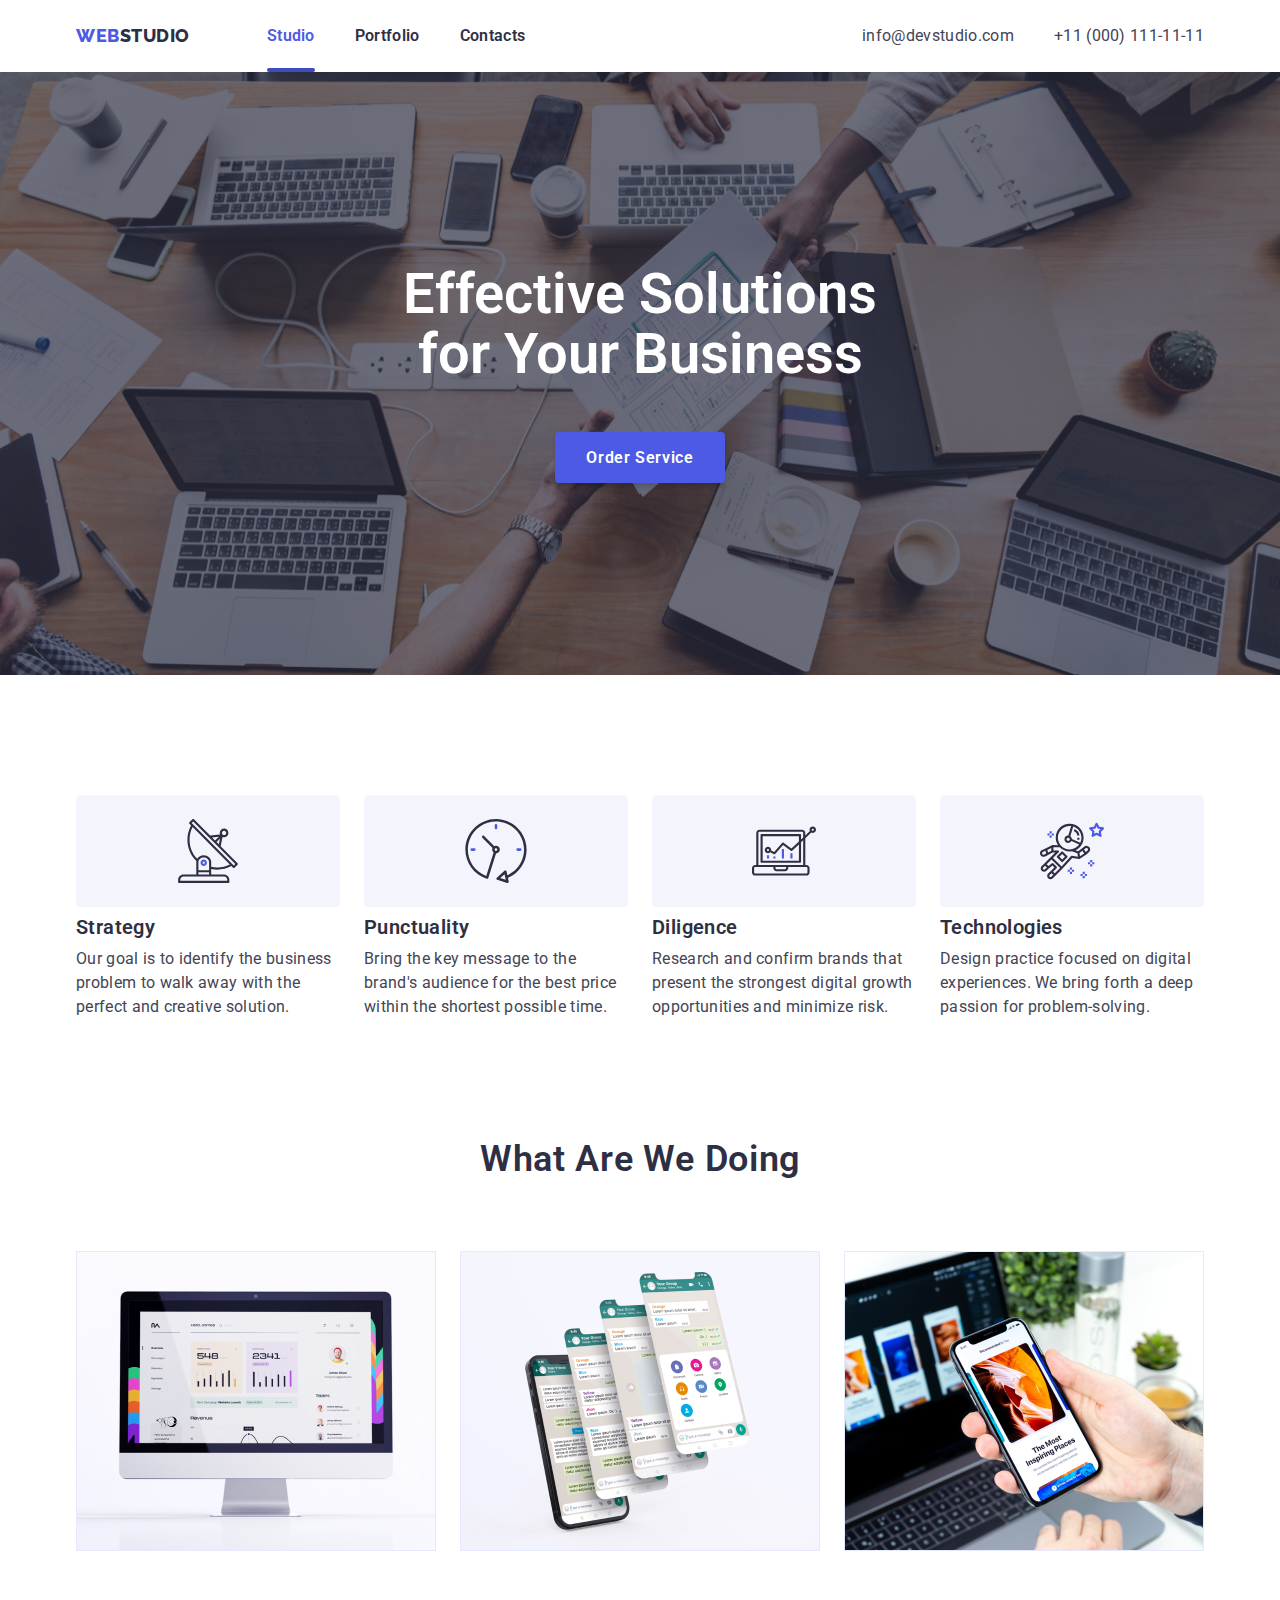
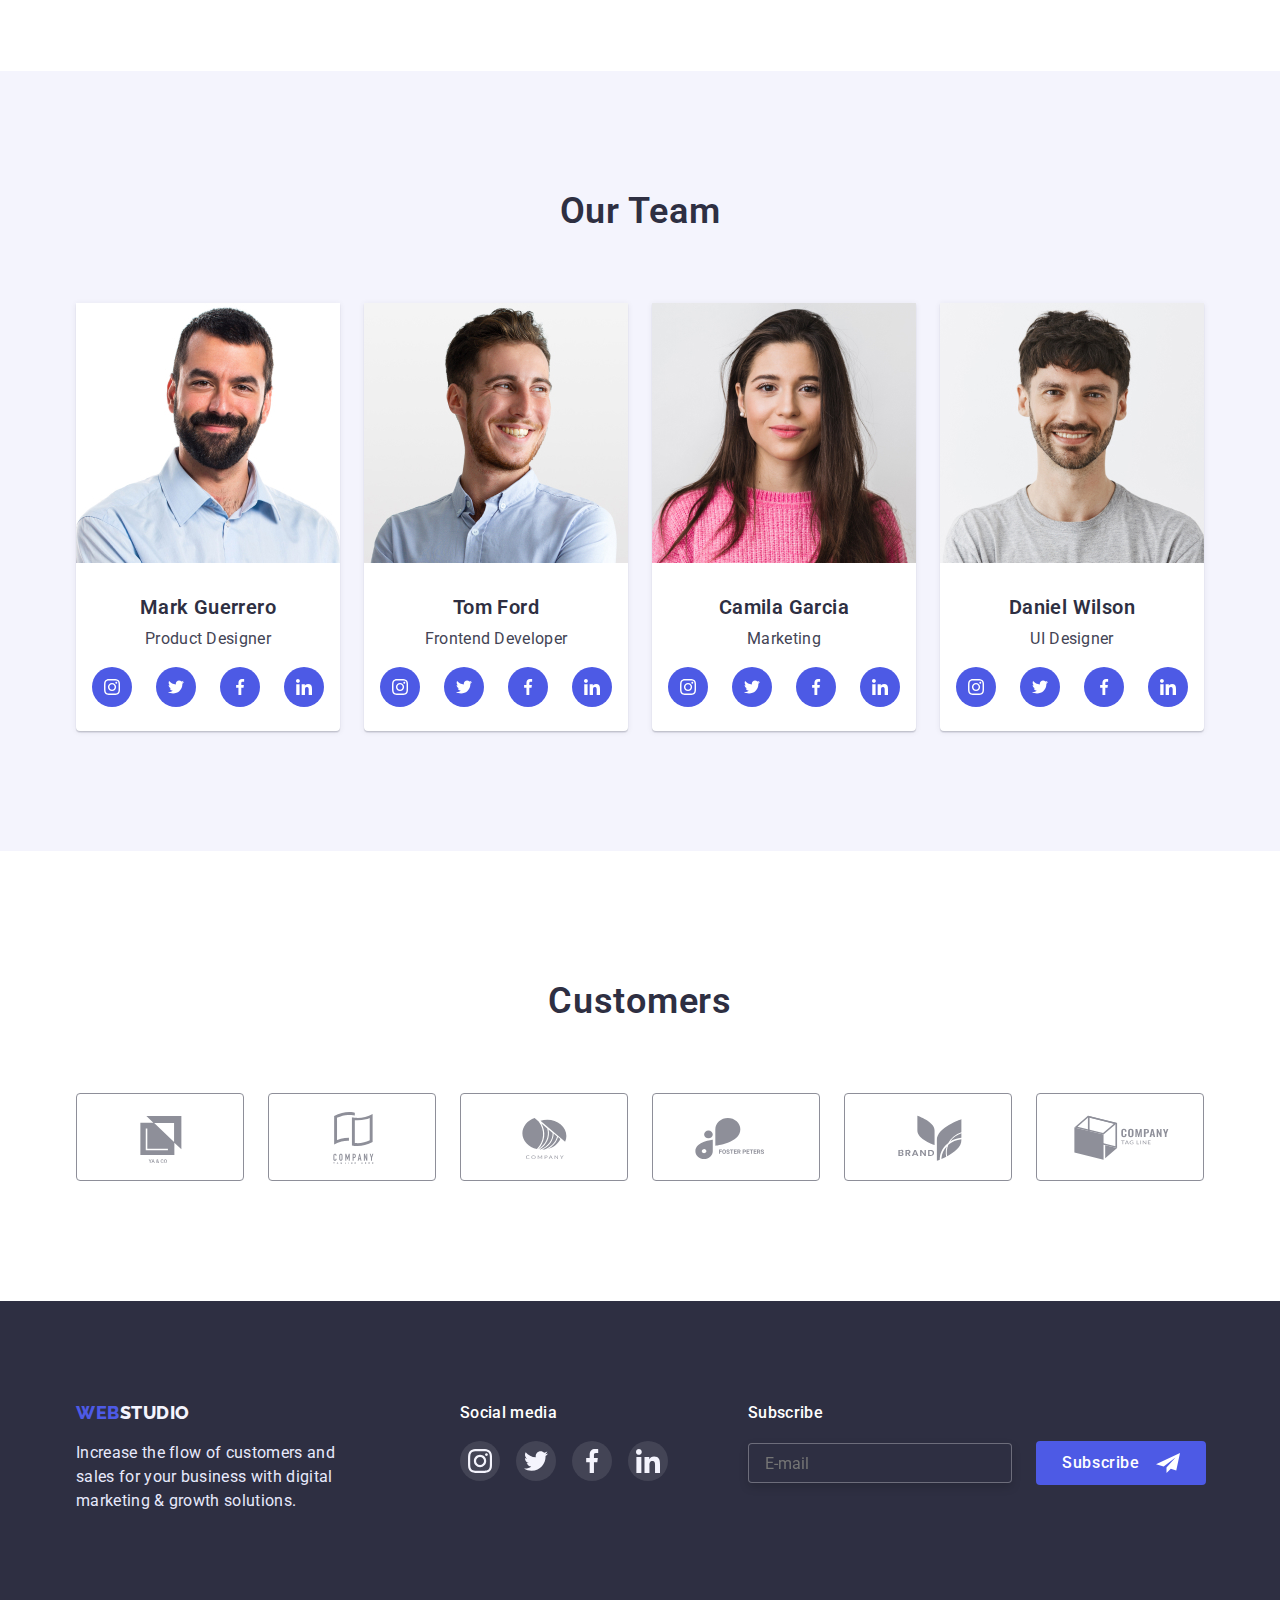
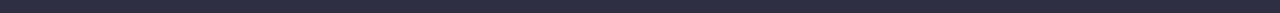
==== commit b8bf91a1: "Update index.html" ====
--- a/index.html
+++ b/index.html
@@ -292,7 +292,7 @@
     </main>
     <footer class="footer">
         <div class="container">
-            <div>
+            <div class="footer-precept">
                 <a class="text-logo link" href="./index.html">Web<span class="footer-logo">Studio</span></a>
                 <p class="footer-txt regular-text">Increase the flow of customers and sales for your business with digital marketing & growth solutions.</p>
             </div>
@@ -328,6 +328,26 @@
                         </a>
                     </li>
                 </ul>
+            </div>
+            <div class="subscribe">
+                <form class="subscribe-input">
+                    <label class="subscribe-input-field">
+                        <span class="subscribe-input-txt">Subscribe</span>
+                        <span class="subscribe-wrap">
+                            <input 
+                                type="email"
+                                class="subscribe-input-form"
+                                placeholder="E-mail" 
+                                name="user_email" 
+                                required>
+                            <button type="submit" class="subscribe-form-btn">Subscribe
+                                <svg class="subscribe-form-btn-icon">
+                                    <use href="./images/icons.svg#icon-send"></use>
+                                </svg>
+                            </button>
+                        </span>
+                    </label>
+                </form>
             </div>
         </div>
     </footer>
@@ -338,6 +358,77 @@
                     <use href="./images/icons.svg#icon-close"></use>
                 </svg>
             </button>
+            <p class="modal-txt">Leave your contacts and we will call you back</p>
+            <form class="contact-form">
+                <label class="contact-form-field">
+                    <span class="contact-form-input-txt">Name</span>
+                    <span class="contact-form-input-wrap">
+                        <input 
+                            type="text" 
+                            class="contact-form-input" 
+                            placeholder="" 
+                            name="user_name" 
+                            required
+                            pattern="^[a-zA-Z]+$">
+                        <svg class="contact-form-input-icon">
+                            <use href="./images/icons.svg#icon-person"></use>
+                        </svg>
+                    </span>    
+                </label>
+                <label class="contact-form-field">
+                    <span class="contact-form-input-txt">Phone</span>
+                    <span class="contact-form-input-wrap">
+                        <input 
+                            type="tel" 
+                            class="contact-form-input" 
+                            placeholder="" 
+                            name="user_phone" 
+                            required
+                            pattern="[0-9]{3}-[0-9]{3}-[0-9]{2}-[0-9]{2}"
+                            title="xxx-xxx-xx-xx">
+                        <svg class="contact-form-input-icon">
+                            <use href="./images/icons.svg#icon-phone"></use>
+                        </svg>
+                    </span>
+                </label>
+                <label class="contact-form-field">
+                    <span class="contact-form-input-txt">Email</span>
+                    <span class="contact-form-input-wrap">
+                        <input 
+                            type="email" 
+                            class="contact-form-input" 
+                            placeholder="" 
+                            name="user_email" 
+                            required>
+                        <svg class="contact-form-input-icon">
+                            <use href="./images/icons.svg#icon-email"></use>
+                        </svg>
+                    </span>    
+                </label>
+                <label class="contact-form-field">
+                    <span class="contact-form-input-txt">Comment</span>
+                    <textarea 
+                        name="user-message" 
+                        class="contact-form-message" 
+                        placeholder="Text input"
+                    ></textarea>
+                </label>
+                <div class="contact-form-fieldset-wrap">                
+                    <input 
+                        id="user-policy"
+                        type="checkbox" 
+                        class="contact-form-check visually-hidden" 
+                        name="user_policy">
+                    <label 
+                        for="user-policy" 
+                        class="contact-form-fieldset-desc"
+                        >I accept the terms and conditions of the<a href="" class="contact-form-fieldset-link">Privacy Policy</a>
+                    </label>
+                </div>
+                <div class="contact-form-btn-wrap">
+                    <button type="submit" class="contact-form-btn">Send</button>
+                </div>
+            </form>
         </div>
     </div>
     <script src="./js/modal.js"></script>
--- a/css/styles.css
+++ b/css/styles.css
@@ -1,7 +1,9 @@
 :root {
     --primary-brand: #4D5AE5;
+    --active-state: #404BBF;
     --dark: #2E2F42;
     --bg-gradient: linear-gradient(rgba(46, 47, 66, 0.7), rgba(46, 47, 66, 0.7));
+    --transition-stand: cubic-bezier(0.4, 0, 0.2, 1);
 }
 p, h1, h2, h3, h4, h5, h6 {
     margin: 0;
@@ -116,19 +118,19 @@
     font-weight: 600;
     color: var(--dark);
     transition: 
-        color 250ms cubic-bezier(0.4, 0, 0.2, 1);
+        color 250ms var(--transition-stand);
 }
 .menu-link::after {
     opacity: 0;
     transition: 
-        opacity 250ms cubic-bezier(0.4, 0, 0.2, 1);
+        opacity 250ms var(--transition-stand);
     position: absolute;
     content: '';
     width: 100%;
     height: 4px;
     top: 42px;
     left: 0px;
-    background: #404BBF;
+    background: var(--active-state);
     border-radius: 2px;
 }
 .menu-link:hover::after,
@@ -151,13 +153,13 @@
     height: 4px;
     top: 42px;
     left: 0px;
-    background: #404BBF;
+    background: var(--active-state);
     border-radius: 2px;
 }
 .header-contacts {
     color: inherit;
     transition: 
-        color 250ms cubic-bezier(0.4, 0, 0.2, 1);
+        color 250ms var(--transition-stand);
 }
 .header-contacts:last-child {
     margin-left: 40px;
@@ -210,18 +212,13 @@
     letter-spacing: 0.04em;
     color: #FFFFFF;
     transition: 
-        box-shadow 250ms cubic-bezier(0.4, 0, 0.2, 1), 
-        background 250ms cubic-bezier(0.4, 0, 0.2, 1), 
-        border-color 250ms cubic-bezier(0.4, 0, 0.2, 1); 
+        background 250ms var(--transition-stand), 
+        border-color 250ms var(--transition-stand); 
 }
 .order-btn:hover,
 .order-btn:focus {
-    box-shadow: 
-        0px 1px 6px rgba(46, 47, 66, 0.08), 
-        0px 1px 1px rgba(46, 47, 66, 0.16), 
-        0px 2px 1px rgba(46, 47, 66, 0.08);
-    background: #404BBF;
-    border-color: #404BBF;
+    background: var(--active-state);
+    border-color: var(--active-state);
 }
 .order-btn:active {
 }
@@ -269,6 +266,7 @@
 .team-card {
     width: 264px; 
     height: 428px;
+    overflow: hidden;
     background: #FFFFFF;
     box-shadow: 
         0px 1px 6px rgba(46, 47, 66, 0.08), 
@@ -304,14 +302,14 @@
     align-items: center;
     justify-content: center;
     transition: 
-        background 250ms cubic-bezier(0.4, 0, 0.2, 1); 
+        background 250ms var(--transition-stand); 
 }
 .team-soc-icon {
     fill: #FFFFFF;
 }
 .team-soc-link:hover,
 .team-soc-link:focus {
-    background: #404BBF;
+    background: var(--active-state);
 }
 /* -------------------- CUSTOMERS -------------------- */
 .customers {
@@ -339,13 +337,13 @@
     justify-content: center;
     fill: #8E8F99;
     transition: 
-        border-color 250ms cubic-bezier(0.4, 0, 0.2, 1), 
-        fill 250ms cubic-bezier(0.4, 0, 0.2, 1); 
+        border-color 250ms var(--transition-stand), 
+        fill 250ms var(--transition-stand); 
 }
 .custome-link:hover, 
 .custome-link:focus {
-    border-color: #404BBF;
-    fill: #404BBF;
+    border-color: var(--active-state);
+    fill: var(--active-state);
 }
 .customer-icon {
 }
@@ -377,25 +375,23 @@
     letter-spacing: 0.04em;
     color: var(--primary-brand);
     transition: 
-        box-shadow 250ms cubic-bezier(0.4, 0, 0.2, 1), 
-        background 250ms cubic-bezier(0.4, 0, 0.2, 1), 
-        border-color 250ms cubic-bezier(0.4, 0, 0.2, 1), 
-        color 250ms cubic-bezier(0.4, 0, 0.2, 1);
+        box-shadow 250ms var(--transition-stand), 
+        background 250ms var(--transition-stand), 
+        border-color 250ms var(--transition-stand), 
+        color 250ms var(--transition-stand);
 }
 .filter-btn:hover,
-.filter-btn:focus {
-    background: #404BBF;
+.filter-btn:focus,
+.filter-btn:active {
+    background: var(--active-state);
     box-shadow: 
         0px 3px 1px rgba(0, 0, 0, 0.1), 
         0px 2px 1px rgba(0, 0, 0, 0.08), 
         0px 2px 2px rgba(0, 0, 0, 0.12);
     border-radius: 4px;
     border-style: solid;
-    border-color: #404BBF;
+    border-color: var(--active-state);
     color: #FFFFFF;
-}
-.filter-btn:active {
-    background: #404BBF;
 }
 .project-cards {
 }
@@ -408,7 +404,7 @@
     background: #FFFFFF;
     border: 1px solid #E7E9FC;
     box-shadow: 0px 1px 6px rgba(46, 47, 66, 0.08);
-    transition: box-shadow 250ms cubic-bezier(0.4, 0, 0.2, 1);
+    transition: box-shadow 250ms var(--transition-stand);
 }
 .card .card-wrap {
     display: flex;
@@ -433,7 +429,7 @@
 }
 .projects-overlay {
     position: absolute;
-    background: #4D5AE5;
+    background: var(--primary-brand);
     padding: 40px 32px;
     color: #F4F4FD;
     top: 0;
@@ -442,7 +438,7 @@
     height: 100%;
     overflow: auto;
     transform: translate(0, 100%);
-    transition: transform 250ms cubic-bezier(0.4, 0, 0.2, 1);
+    transition: transform 250ms var(--transition-stand);
 }
 .projects-list-link-wrap:hover .projects-overlay,
 .projects-list-link-wrap:focus .projects-overlay {
@@ -453,9 +449,11 @@
     background: var(--dark);
     padding-block: 100px;
 }
+.footer-precept {
+    margin-right: 120px;
+}
 .footer > .container {
     display: flex;
-    gap: 120px;
 }
 .footer-logo {
     color: #F4F4FD;
@@ -466,6 +464,7 @@
     margin-top: 16px;
 }
 .social {
+    margin-right: 80px;
 }
 .social-txt {
     font-weight: 500;
@@ -476,6 +475,7 @@
 }
 .social-list {
     gap: 16px;
+    flex-wrap: nowrap;
 }
 .social-item {
     width: 40px;
@@ -490,13 +490,72 @@
     align-items: center;
     justify-content: center;
     fill: #F4F4FD;
-    transition: background-color 250ms cubic-bezier(0.4, 0, 0.2, 1);
+    transition: background-color 250ms var(--transition-stand);
 }
 .social-link:hover,
 .social-link:focus {
     background-color: #31D0AA;
 }
 .social-icon {
+}
+.subscribe {
+}
+.subscribe-input {
+}
+.subscribe-input-field {
+    display: flex;
+    flex-direction: column;
+    gap: 16px;
+}
+.subscribe-input-txt {
+    font-weight: 500;
+    line-height: calc(24/16);
+    letter-spacing: 0.02em;
+    color: #FFFFFF;
+}
+.subscribe-input-form {
+    width: 264px;
+    height: 40px;
+    border: 1px solid rgba(255, 255, 255, 0.3);
+    filter: drop-shadow(0px 4px 4px rgba(0, 0, 0, 0.15));
+    border-radius: 4px;
+    background-color: var(--dark);
+    padding: 8px 16px;
+    color: #FFFFFF;
+}
+.subscribe-wrap {
+    display: flex;
+    align-items: center;
+    gap: 24px;
+}
+.subscribe-form-btn {
+    padding: 8px 24px;
+    gap: 16px;
+    background: var(--primary-brand);
+    border-color: var(--primary-brand);
+    border-radius: 4px;
+    border-style: solid;
+    font-weight: 500;
+    line-height: calc(24/16);
+    display: flex;
+    align-items: center;
+    text-align: center;
+    letter-spacing: 0.04em;
+    color: #FFFFFF;
+    fill: #FFFFFF;
+    transition: 
+        background 250ms var(--transition-stand),
+        border-color 250ms var(--transition-stand);
+}
+.subscribe-form-btn:hover,
+.subscribe-form-btn:focus {
+    background: var(--active-state);
+    border-color: var(--active-state);
+}
+.subscribe-form-btn-icon {
+    width: 24px;
+    height: 24px;
+
 }
 /* -------------------- MODAL WINDOW -------------------- */
 .backdrop {
@@ -508,8 +567,8 @@
     background: rgba(46, 47, 66, 0.4);
     z-index: 100;
     transition: 
-        opacity 250ms cubic-bezier(0.4, 0, 0.2, 1),
-        visibility 250ms cubic-bezier(0.4, 0, 0.2, 1);
+        opacity 250ms var(--transition-stand),
+        visibility 250ms var(--transition-stand);
 }
 .backdrop.is-hidden {
     opacity: 0;
@@ -522,13 +581,16 @@
     left: 50%;
     transform: translate(-50%, -50%);
     width: 408px;
-    height: 576px;
+    min-height: 584px;
     background: #FCFCFC;
     box-shadow: 
         0px 1px 1px rgba(0, 0, 0, 0.14), 
         0px 1px 3px rgba(0, 0, 0, 0.12), 
         0px 2px 1px rgba(0, 0, 0, 0.2);
     border-radius: 4px;
+    padding-top: 72px;
+    padding-bottom: 24px;
+    padding-inline: 24px;
 }
 .modal-close-btn {
     width: 24px;
@@ -544,8 +606,8 @@
     top: 24px;
     right: 24px;
     transition:
-        background 250ms cubic-bezier(0.4, 0, 0.2, 1),
-        fill 250ms cubic-bezier(0.4, 0, 0.2, 1);
+        background 250ms var(--transition-stand),
+        fill 250ms var(--transition-stand);
 }
 .modal-close-btn-icon {
     width: 8px;
@@ -553,6 +615,154 @@
 }
 .modal-close-btn:hover,
 .modal-close-btn:focus {
-    background-color: #404BBF;
+    background-color: var(--active-state);
     fill: #FFFFFF;
+}
+.modal-txt {
+    font-weight: 500;
+    line-height: calc(24/16);
+    text-align: center;
+    letter-spacing: 0.02em;
+    color: #2E2F42;
+    margin-bottom: 14px;
+}
+/* -------------------- MODAL FORM -------------------- */
+.contact-form {
+    width: 360px;
+    min-height: 300px;
+    margin: 0 auto;
+}
+.contact-form-field {
+}
+.contact-form-input-wrap {
+    display: block;
+    position: relative;
+    margin-bottom: 8px;
+}
+.contact-form-input {
+    width: 100%;
+    height: 40px;
+    font-size: 12px;
+    line-height: calc(16/12);
+    letter-spacing: 0.04em;
+    padding: 8px 16px 8px 38px;
+    border: 1px solid rgba(33, 33, 33, 0.2);
+    border-radius: 4px;
+    transition: 
+        border-color 250ms var(--transition-stand);
+}
+.contact-form-input:focus {
+    border-color: var(--primary-brand);
+    outline: none;
+}
+.contact-form-input:focus + .contact-form-input-icon {
+    fill: var(--primary-brand);
+}
+
+.contact-form-input-icon {
+    width: 18px;
+    height: 24px;
+    position: absolute;
+    top: 50%;
+    transform: translate(0, -50%);
+    left: 16px;
+    transition: 
+        fill 250ms var(--transition-stand);
+}
+
+.contact-form-message {
+    width: 100%;
+    height: 120px;
+    margin-bottom: 16px;
+    font-size: 12px;
+    line-height: calc(16/12);
+    letter-spacing: 0.04em;
+    padding: 8px 16px;
+    border: 1px solid rgba(33, 33, 33, 0.2);
+    border-radius: 4px;
+    resize: none;
+    transition: 
+        border-color 250ms var(--transition-stand);
+}
+.contact-form-message:focus {
+    border-color: var(--primary-brand);
+    outline: none;
+}
+.contact-form-input-txt {
+    font-size: 12px;
+    line-height: calc(16/12);
+    letter-spacing: 0.04em;
+    color: #8E8F99;
+    margin-bottom: 4px;
+    text-align: justify;
+}
+.contact-form-fieldset-wrap {
+    display: flex;
+    margin-bottom: 24px;
+}
+.contact-form-check {
+}
+.contact-form-check:checked + .contact-form-fieldset-desc::before {
+    background-color: var(--active-state);
+    border: 1.25px solid var(--active-state);
+    background-image: url(../images/vector.svg);
+    background-repeat: no-repeat;
+    background-position: center;
+}
+.contact-form-check:focus + .contact-form-fieldset-desc::before {
+    outline: auto;
+    outline-color: #000000;
+}
+.contact-form-fieldset-desc::before {
+    content: '';
+    display: block;
+    width: 16px;
+    height: 16px;
+    border: 1.25px solid var(--dark);
+    border-radius: 2px;
+    outline: var(--dark);
+    cursor: pointer;
+}
+.contact-form-fieldset-desc {
+    font-size: 12px;
+    line-height: calc(16/12);
+    letter-spacing: 0.04em;
+    color: #757575;
+    display: flex;
+    align-items: center;
+    gap: 8px;
+}
+.contact-form-fieldset-link {
+    color: var(--primary-brand);
+}
+.contact-form-btn-wrap {
+    display: flex;
+    justify-content: center;
+    align-items: center;
+}
+.contact-form-btn {
+    padding: 16px 32px;
+    gap: 10px;
+    width: 169px;
+    height: 56px;
+    background: var(--primary-brand);
+    border-color: var(--primary-brand);
+    border-style: solid;
+    box-shadow: 0px 4px 4px rgba(0, 0, 0, 0.15);
+    border-radius: 4px;
+    cursor: pointer;
+
+    font-weight: 500;
+    font-size: 16px;
+    line-height: calc(24/16);
+    letter-spacing: 0.04em;
+    color: #FFFFFF;
+    transition: 
+        background 250ms var(--transition-stand),
+        border-color 250ms var(--transition-stand);
+}
+.contact-form-btn:hover,
+.contact-form-btn:focus {
+    background: var(--active-state);
+    border-color: var(--active-state);
 }